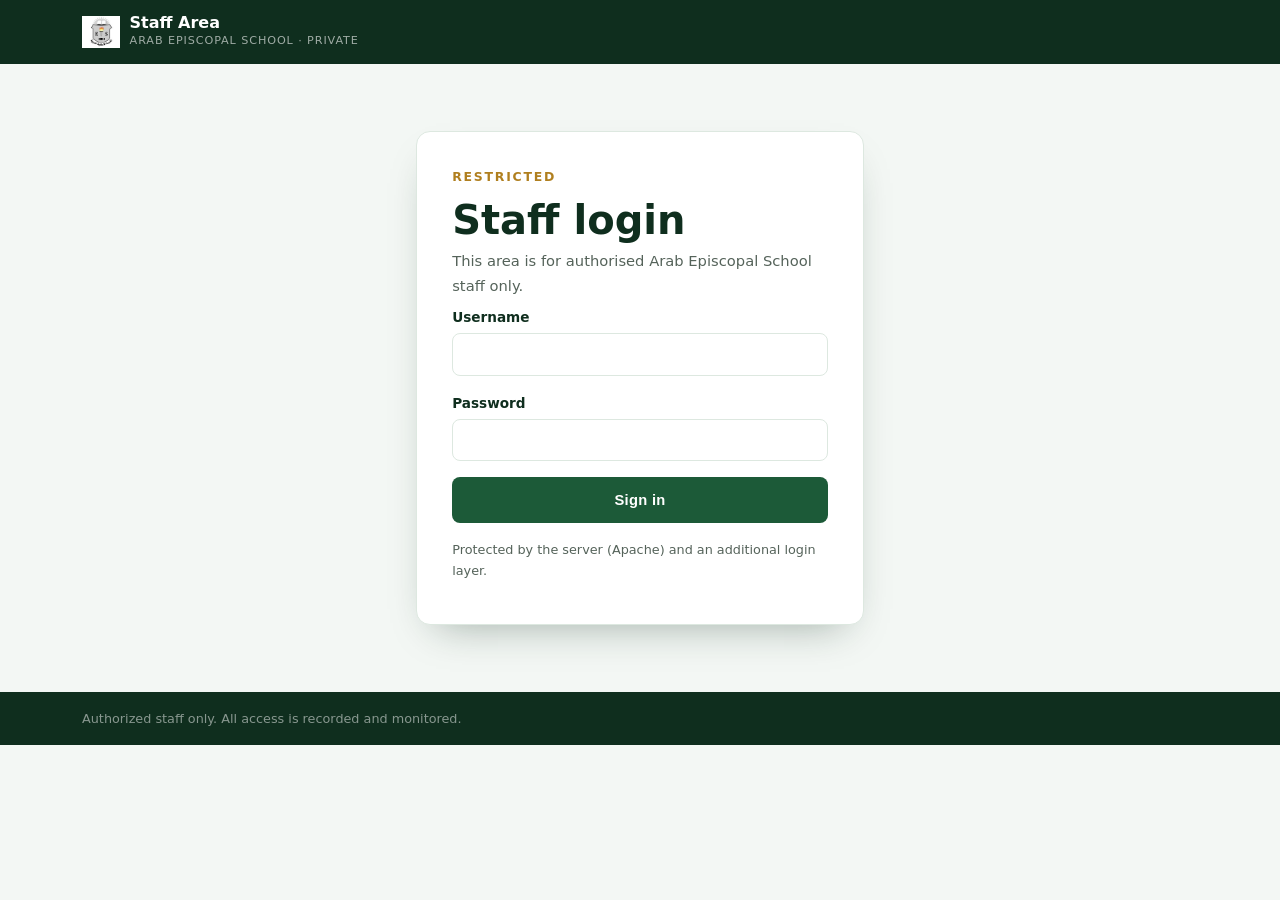
==== admin/index.html @ 44fc80e7 "Deploy Arab Episcopal School static site with secured admin area Responsive, CSP-hardened public sit" ====
<!DOCTYPE html>
<html lang="en">
<head>
  <meta charset="utf-8">
  <meta name="viewport" content="width=device-width, initial-scale=1">
  <meta name="robots" content="noindex, nofollow">
  <title>Staff Area — Arab Episcopal School</title>
  <link rel="icon" type="image/png" href="../images/logo.png">
  <link rel="stylesheet" href="../css/styles.css">
  <script src="../js/config.js" defer></script>
  <script src="js/bcrypt.js" defer></script>
  <script src="../js/auth.js" defer></script>
  <script src="js/admin.js" defer></script>
</head>
<body class="admin-body">
  <a class="skip-link" href="#adminMain">Skip to content</a>

  <header class="admin-topbar" id="adminTopbar">
    <div class="container admin-topbar-inner">
      <span class="admin-brand">
        <img src="../images/logo.png" alt="">
        <span><strong>Staff Area</strong><small>Arab Episcopal School &middot; Private</small></span>
      </span>
      <div class="admin-top-right" id="adminTopRight"></div>
    </div>
  </header>

  <main class="admin-main" id="adminMain" tabindex="-1"></main>

  <footer class="admin-foot">
    <div class="container">
      <p>Authorized staff only. All access is recorded and monitored.</p>
    </div>
  </footer>
</body>
</html>
---- css/styles.css ----
/* ==========================================================================
   Arab Episcopal School — Walker-inspired theme (green)
   Mobile-first. Breakpoints: 640px, 900px, 1200px
   ========================================================================== */

:root {
  --green-deep: #0f2e1e;
  --green: #1c5a38;
  --green-mid: #2e7d50;
  --green-soft: #e8f2ec;
  --gold: #d9a441;
  --gold-dark: #b07f1f;
  --ink: #17231c;
  --body: #55635a;
  --paper: #ffffff;
  --paper-soft: #f3f7f4;
  --line: #dde8e0;
  --white: #ffffff;
  --focus: #1e7fbf;
  --radius: 14px;
  --shadow: 0 18px 40px -20px rgba(15, 46, 30, 0.4);
  --font-sans: "Inter", system-ui, -apple-system, "Segoe UI", Roboto, "Helvetica Neue", Arial, sans-serif;
  --font-serif: "Cormorant Garamond", Georgia, "Times New Roman", serif;
}

* { box-sizing: border-box; }

html { scroll-behavior: smooth; scroll-padding-top: 96px; }

body {
  margin: 0;
  font-family: var(--font-sans);
  color: var(--ink);
  background: var(--paper);
  line-height: 1.65;
  font-size: 1rem;
  -webkit-font-smoothing: antialiased;
}

h1, h2, h3, h4 { line-height: 1.18; color: var(--green-deep); margin: 0 0 0.6em; font-weight: 900; }
h1 { font-size: clamp(2.1rem, 6vw, 3.6rem); }
h2 { font-size: clamp(1.6rem, 4vw, 2.5rem); }
h3 { font-size: 1.25rem; }
h4 { font-size: 1.05rem; }
p { margin: 0 0 1em; }
a { color: var(--green); }
img, svg, video, iframe { max-width: 100%; display: block; }

:focus-visible {
  outline: 3px solid var(--focus);
  outline-offset: 2px;
  border-radius: 4px;
}

.container { width: 100%; max-width: 1180px; margin-inline: auto; padding-inline: clamp(1rem, 4vw, 2rem); }

.visually-hidden {
  position: absolute; width: 1px; height: 1px;
  overflow: hidden; clip: rect(0 0 0 0); white-space: nowrap;
  clip-path: inset(50%);
}

.skip-link {
  position: absolute; left: 1rem; top: -3rem;
  background: var(--green); color: #fff; padding: 0.6rem 1rem;
  border-radius: 0 0 8px 8px; text-decoration: none; z-index: 120;
  transition: top 0.15s ease;
}
.skip-link:focus { top: 0; }

.eyebrow {
  text-transform: uppercase; letter-spacing: 0.14em; font-size: 0.78rem;
  font-weight: 800; color: var(--gold-dark); margin-bottom: 0.6rem;
}

.serif { font-family: var(--font-serif); font-weight: 700; }

.section { padding-block: clamp(3.5rem, 8vw, 6rem); }
.section-tint { background: var(--paper-soft); }
.section-dark { background: var(--green-deep); color: rgba(255, 255, 255, 0.85); }
.section-dark h2, .section-dark h3 { color: var(--white); }
.section-dark .eyebrow { color: var(--gold); }
.section-head { max-width: 760px; margin-bottom: 2.4rem; }
.section-head.center { margin-inline: auto; text-align: center; }
.section-head p { color: var(--body); font-size: 1.05rem; }

/* ---------- Buttons ---------- */
.btn {
  display: inline-block; padding: 0.8rem 1.6rem; border-radius: 8px;
  text-decoration: none; font-weight: 800; font-size: 0.92rem; letter-spacing: 0.02em;
  border: 2px solid transparent; transition: transform 0.12s ease, background 0.12s ease, color 0.12s ease;
  text-align: center;
}
.btn:hover { transform: translateY(-2px); }
.btn-primary { background: var(--green); color: var(--white); }
.btn-primary:hover { background: var(--green-mid); }
.btn-accent { background: var(--gold); color: var(--green-deep); }
.btn-accent:hover { background: var(--gold-dark); color: var(--white); }
.btn-outline { background: transparent; color: var(--white); border-color: var(--white); }
.btn-outline:hover { background: rgba(255, 255, 255, 0.14); }
.btn-ghost { background: transparent; color: var(--green); border-color: var(--green); }
.btn-ghost:hover { background: var(--green-soft); }

/* ---------- Header ---------- */
.site-header {
  position: sticky; top: 0; z-index: 90;
  background: rgba(255, 255, 255, 0.96);
  backdrop-filter: blur(10px);
  border-bottom: 1px solid var(--line);
}
.header-inner { display: flex; align-items: center; gap: 1rem; min-height: 76px; }

.brand { display: flex; align-items: center; gap: 0.7rem; text-decoration: none; color: inherit; }
.brand img { width: 46px; height: auto; }
.brand-name strong { display: block; font-size: 1.02rem; color: var(--green-deep); font-weight: 900; line-height: 1.15; }
.brand-name small { font-size: 0.74rem; color: var(--body); letter-spacing: 0.08em; text-transform: uppercase; }

.header-toplinks { display: none; margin-left: auto; }
.header-toplinks ul { list-style: none; margin: 0; padding: 0; display: flex; gap: 1.2rem; }
.header-toplinks a {
  font-size: 0.85rem; font-weight: 800; text-transform: uppercase; letter-spacing: 0.08em;
  text-decoration: none; color: var(--green);
}
.header-toplinks a:hover { color: var(--green-mid); }

.nav-toggle {
  display: flex; flex-direction: column; justify-content: center; gap: 5px;
  width: 46px; height: 46px; padding: 11px; margin-left: auto;
  background: none; border: 1px solid var(--line); border-radius: 10px; cursor: pointer;
}
.nav-toggle-bar { height: 2px; width: 100%; background: var(--green); border-radius: 2px; transition: transform 0.2s ease, opacity 0.2s ease; }
.nav-toggle[aria-expanded="true"] .nav-toggle-bar:nth-child(2) { opacity: 0; }
.nav-toggle[aria-expanded="true"] .nav-toggle-bar:nth-child(1) { transform: translateY(7px) rotate(45deg); }
.nav-toggle[aria-expanded="true"] .nav-toggle-bar:nth-child(3) { transform: translateY(-7px) rotate(-45deg); }

/* Full-screen menu overlay */
.menu-overlay {
  position: fixed; inset: 0; z-index: 100;
  background: var(--green-deep);
  color: rgba(255, 255, 255, 0.9);
  padding: 1.5rem clamp(1rem, 4vw, 2rem) 3rem;
  overflow-y: auto;
  opacity: 0; visibility: hidden; transform: translateY(-12px);
  transition: opacity 0.28s ease, transform 0.28s ease, visibility 0.28s;
}
.menu-overlay.is-open { opacity: 1; visibility: visible; transform: translateY(0); }
.menu-overlay-head { display: flex; align-items: center; justify-content: space-between; max-width: 1180px; margin-inline: auto; }
.menu-overlay-head .brand-name strong { color: var(--white); }
.menu-overlay-head .brand-name small { color: rgba(255, 255, 255, 0.6); }
.menu-close { background: none; border: 1px solid rgba(255, 255, 255, 0.35); color: var(--white); font-size: 1.5rem; line-height: 1; width: 46px; height: 46px; border-radius: 10px; cursor: pointer; }
.menu-cols { display: grid; gap: 2rem; max-width: 1180px; margin: 2.5rem auto 0; }
.menu-col-title {
  text-transform: uppercase; letter-spacing: 0.16em; font-size: 0.8rem; font-weight: 800;
  color: var(--gold); margin-bottom: 0.9rem;
}
.menu-col ul { list-style: none; margin: 0; padding: 0; }
.menu-col li { border-bottom: 1px solid rgba(255, 255, 255, 0.12); }
.menu-col a {
  display: block; padding: 0.8rem 0.15rem; color: var(--white); text-decoration: none;
  font-size: 1.15rem; font-weight: 700; font-family: var(--font-serif);
}
.menu-col a:hover { color: var(--gold); }

/* ---------- Page hero (inner pages) ---------- */
.page-hero {
  background: linear-gradient(150deg, var(--green-deep) 0%, var(--green) 80%);
  color: var(--white); padding: clamp(3.5rem, 9vw, 6rem) 0;
}
.page-hero .container { max-width: 900px; }
.page-hero h1 { color: var(--white); margin-bottom: 0.4rem; }
.page-hero .eyebrow { color: var(--gold); }
.page-hero p.sub { color: rgba(255, 255, 255, 0.82); font-size: 1.08rem; max-width: 60ch; }
.breadcrumb { font-size: 0.82rem; color: rgba(255, 255, 255, 0.7); margin-bottom: 1rem; }
.breadcrumb a { color: var(--gold); text-decoration: none; }

/* ---------- Hero slider (home) ---------- */
.hero { position: relative; color: var(--white); overflow: hidden; background: var(--green-deep); }
.hero-slide {
  position: relative; min-height: clamp(420px, 78vh, 640px);
  display: flex; align-items: center;
  background-size: cover; background-position: center 30%;
}
.hero-slide::before {
  content: ""; position: absolute; inset: 0;
  background: linear-gradient(90deg, rgba(9, 30, 19, 0.82) 0%, rgba(9, 30, 19, 0.45) 55%, rgba(9, 30, 19, 0.25) 100%);
}
.hero-copy { position: relative; max-width: 720px; padding-block: clamp(4rem, 10vw, 7rem); }
.hero-copy .eyebrow { color: var(--gold); }
.hero-copy h1 { color: var(--white); font-family: var(--font-serif); font-weight: 700; }
.hero-copy h1 em { color: var(--gold); font-style: italic; }
.hero-copy .lede { color: rgba(255, 255, 255, 0.85); font-size: clamp(1.05rem, 2.4vw, 1.28rem); max-width: 52ch; }
.hero-actions { display: flex; flex-wrap: wrap; gap: 0.8rem; }

.hero-slider { position: relative; }
.hero-slide:not(.is-active) { position: absolute; inset: 0; opacity: 0; pointer-events: none; }
.hero-slide.is-active { opacity: 1; }
.hero-slider.transition .hero-slide { transition: opacity 0.8s ease; }

.hero-nav { position: absolute; inset-inline: 0; bottom: 0; z-index: 5; }
.hero-dots { position: absolute; bottom: 1.4rem; left: clamp(1rem, 4vw, 2rem); display: flex; gap: 0.6rem; }
.hero-dots button {
  width: 34px; height: 4px; border: 0; padding: 0; cursor: pointer;
  background: rgba(255, 255, 255, 0.35); border-radius: 2px; transition: background 0.2s ease;
}
.hero-dots button.is-active { background: var(--gold); }
.hero-arrows { position: absolute; right: clamp(1rem, 4vw, 2rem); bottom: 0.9rem; display: flex; gap: 0.6rem; }
.hero-arrows button {
  width: 44px; height: 44px; border-radius: 50%; cursor: pointer;
  background: rgba(9, 30, 19, 0.55); color: var(--white); border: 1px solid rgba(255, 255, 255, 0.4);
  font-size: 1.15rem; line-height: 1; transition: background 0.15s ease;
}
.hero-arrows button:hover { background: var(--green); }

.hero-strip {
  position: relative; z-index: 4; display: flex; flex-wrap: wrap;
  background: rgba(9, 30, 19, 0.55); border-top: 1px solid rgba(255, 255, 255, 0.18);
}
.hero-strip span {
  flex: 1 1 25%; padding: 1.05rem 1rem; text-align: center;
  font-weight: 900; font-size: clamp(1rem, 2.4vw, 1.2rem); color: var(--gold);
  border-right: 1px solid rgba(255, 255, 255, 0.18);
  text-transform: uppercase; letter-spacing: 0.06em;
}
.hero-strip span small { display: block; font-size: 0.7rem; color: rgba(255, 255, 255, 0.75); font-weight: 700; letter-spacing: 0.08em; }
.hero-strip span:last-child { border-right: 0; }

/* ---------- We Believe band ---------- */
.we-believe { position: relative; background: var(--paper); }
.we-believe-inner { display: grid; gap: 2rem; align-items: center; }
.we-believe-text .lead-statement { font-family: var(--font-serif); font-size: clamp(1.8rem, 4.5vw, 3rem); line-height: 1.15; color: var(--green-deep); font-weight: 700; margin-bottom: 0.6em; }
.we-believe-text .lead-statement em { color: var(--green); font-style: italic; }
.we-believe-facts { display: grid; gap: 1rem; }
.fact-chip {
  background: var(--green-soft); border-left: 4px solid var(--green); border-radius: 10px;
  padding: 1rem 1.2rem; font-weight: 700; color: var(--green-deep);
}

/* ---------- Video banner ---------- */
.video-banner { background: var(--green-deep); color: var(--white); padding-block: 0; }
.video-banner .container { display: grid; gap: 2rem; align-items: center; padding-block: clamp(3rem, 7vw, 5rem); }
.video-banner .eyebrow { color: var(--gold); }
.video-banner h2 { color: var(--white); font-family: var(--font-serif); font-weight: 700; }
.video-banner p { color: rgba(255, 255, 255, 0.82); max-width: 50ch; }
.video-frame { position: relative; width: 100%; aspect-ratio: 16 / 9; background: #000; border-radius: 14px; overflow: hidden; box-shadow: 0 30px 60px -25px rgba(0, 0, 0, 0.6); }
.video-frame iframe { position: absolute; inset: 0; width: 100%; height: 100%; border: 0; }

/* ---------- Value cards ---------- */
.value-grid { display: grid; gap: 1.2rem; }
.value-card {
  position: relative; border-radius: var(--radius); overflow: hidden; min-height: 320px;
  display: flex; align-items: flex-end; color: var(--white);
  background-size: cover; background-position: center;
  box-shadow: var(--shadow); text-decoration: none;
}
.value-card::before { content: ""; position: absolute; inset: 0; background: linear-gradient(180deg, rgba(9, 30, 19, 0.05) 30%, rgba(9, 30, 19, 0.88) 100%); }
.value-card-body { position: relative; padding: 1.6rem; }
.value-number { font-family: var(--font-serif); font-size: 2.6rem; font-weight: 700; color: var(--gold); line-height: 1; display: block; margin-bottom: 0.4rem; }
.value-card h3 { color: var(--white); text-transform: uppercase; letter-spacing: 0.06em; font-size: 1.1rem; margin-bottom: 0.3rem; }
.value-card p { color: rgba(255, 255, 255, 0.85); font-size: 0.95rem; margin-bottom: 0.7rem; }
.value-card .card-link { color: var(--gold); font-weight: 800; font-size: 0.88rem; text-transform: uppercase; letter-spacing: 0.08em; }

/* ---------- Stats / cutout band ---------- */
.stats-band { background: linear-gradient(140deg, var(--green) 0%, var(--green-deep) 78%); color: var(--white); padding-block: clamp(3rem, 7vw, 5rem); }
.stats-band .container { display: grid; gap: 2.5rem; align-items: center; }
.stats-band h2 { color: var(--white); font-family: var(--font-serif); font-weight: 700; }
.stats-band h2 em { color: var(--gold); font-style: italic; }
.stats-array { display: grid; grid-template-columns: 1fr 1fr; gap: 1rem; }
.stat-block {
  background: rgba(255, 255, 255, 0.1); border: 1px solid rgba(255, 255, 255, 0.22);
  border-radius: 14px; padding: 1.4rem 1.2rem; text-align: center;
}
.stat-block .num { font-family: var(--font-serif); font-size: clamp(2.2rem, 5vw, 3rem); font-weight: 700; color: var(--gold); line-height: 1; }
.stat-block .lbl { font-size: 0.78rem; text-transform: uppercase; letter-spacing: 0.1em; color: rgba(255, 255, 255, 0.85); }
.stat-note { font-size: 0.85rem; color: rgba(255, 255, 255, 0.7); margin-top: 1rem; }

/* ---------- Photo showcases ---------- */
.photo-grid { display: grid; gap: 1rem; }
.photo-item { position: relative; margin: 0; border-radius: var(--radius); overflow: hidden; box-shadow: var(--shadow); aspect-ratio: 4 / 3; background: var(--green-soft); }
.photo-item img { width: 100%; height: 100%; object-fit: cover; transition: transform 0.4s ease; }
.photo-item:hover img { transform: scale(1.05); }
.photo-item figcaption {
  position: absolute; inset-inline: 0; bottom: 0; padding: 2.2rem 1rem 0.8rem;
  background: linear-gradient(180deg, transparent, rgba(9, 30, 19, 0.82));
  color: var(--white); font-size: 0.88rem; font-weight: 700;
}

/* Auto-rotating featured slider */
.feature-slider { position: relative; overflow: hidden; }
.feature-slide { position: relative; border-radius: var(--radius); overflow: hidden; aspect-ratio: 16 / 9; background: var(--green-soft); }
.feature-slide img { width: 100%; height: 100%; object-fit: cover; }
.feature-slide:not(.is-active) { display: none; }
.feature-slide .f-caption {
  position: absolute; inset-inline: 0; bottom: 0; padding: 3rem 1.4rem 1.2rem;
  background: linear-gradient(180deg, transparent, rgba(9, 30, 19, 0.85));
  color: var(--white); font-family: var(--font-serif); font-size: 1.4rem; font-weight: 700;
}
.feature-slider .f-thumbs { position: absolute; bottom: 0.8rem; left: 0; right: 0; display: flex; gap: 0.5rem; padding: 0 1.4rem; z-index: 3; }
.feature-slider .f-thumbs button {
  flex: 1; height: 3px; border: 0; padding: 0; cursor: pointer; border-radius: 2px;
  background: rgba(255, 255, 255, 0.4); transition: background 0.2s ease;
}
.feature-slider .f-thumbs button.is-active { background: var(--gold); }

/* ---------- Two-col / prose ---------- */
.two-col { display: grid; gap: 2rem; }
.prose p { color: var(--body); }
.prose strong { color: var(--ink); }
.photo-duo { display: grid; gap: 1rem; }
.photo-duo figure { margin: 0; border-radius: var(--radius); overflow: hidden; box-shadow: var(--shadow); }
.photo-duo img { width: 100%; height: 100%; object-fit: cover; aspect-ratio: 4 / 3; }
.photo-duo.at-50 figure:nth-child(2) { margin-top: 2rem; }

/* ---------- Mission section ---------- */
.mission-statement {
  background: var(--green-soft); border-radius: var(--radius); border-top: 6px solid var(--green);
  padding: clamp(1.6rem, 5vw, 3rem); margin-top: 1.5rem;
}
.mission-statement p { font-family: var(--font-serif); font-size: clamp(1.25rem, 3vw, 1.7rem); font-weight: 700; color: var(--green-deep); line-height: 1.35; margin: 0; }
.mission-statement p em { color: var(--green); }

/* ---------- Divisions cards ---------- */
.div-grid { display: grid; gap: 1.2rem; }
.div-card {
  border-radius: var(--radius); overflow: hidden; box-shadow: var(--shadow);
  background: var(--white); border: 1px solid var(--line); display: flex; flex-direction: column;
}
.div-card figure { margin: 0; aspect-ratio: 16 / 9; overflow: hidden; }
.div-card img { width: 100%; height: 100%; object-fit: cover; transition: transform 0.4s ease; }
.div-card:hover img { transform: scale(1.05); }
.div-card-body { padding: 1.5rem; display: flex; flex-direction: column; flex: 1; }
.div-card-body h3 { color: var(--green); text-transform: uppercase; letter-spacing: 0.05em; font-size: 1.08rem; }
.div-card-body p { color: var(--body); font-size: 0.96rem; }
.div-card-body .btn { margin-top: auto; align-self: flex-start; }

/* ---------- Tab panel (divisions) ---------- */
.tab-panel { display: grid; gap: 1.5rem; }
.tab-list { display: flex; flex-wrap: wrap; gap: 0.5rem; list-style: none; margin: 0; padding: 0; }
.tab-list button {
  border: 1px solid var(--line); background: var(--white); color: var(--green-deep);
  padding: 0.65rem 1.1rem; border-radius: 999px; font-weight: 800; font-size: 0.9rem;
  cursor: pointer; transition: background 0.15s ease, color 0.15s ease, border-color 0.15s ease;
}
.tab-list button:hover { border-color: var(--green); }
.tab-list button.is-active { background: var(--green); border-color: var(--green); color: var(--white); }
.tab-pane { display: none; }
.tab-pane.is-active { display: grid; gap: 1.6rem; align-items: center; }
.tab-pane .pane-media { border-radius: var(--radius); overflow: hidden; box-shadow: var(--shadow); aspect-ratio: 16 / 9; }
.tab-pane .pane-media img { width: 100%; height: 100%; object-fit: cover; }
.tab-pane h3 { color: var(--green); text-transform: uppercase; letter-spacing: 0.05em; }
.tab-pane p { color: var(--body); }
.tab-pane ul.tick-list { margin-top: 0.4rem; }

/* ---------- CTA band ---------- */
.cta-band {
  position: relative; overflow: hidden; color: var(--white);
  background-size: cover; background-position: center;
  padding-block: clamp(4rem, 9vw, 6.5rem); text-align: center;
}
.cta-band::before { content: ""; position: absolute; inset: 0; background: linear-gradient(180deg, rgba(9, 30, 19, 0.78), rgba(9, 30, 19, 0.9)); }
.cta-band .container { position: relative; }
.cta-band .eyebrow { color: var(--gold); }
.cta-band h2 { color: var(--white); font-family: var(--font-serif); font-weight: 700; }
.cta-band p.lede { color: rgba(255, 255, 255, 0.85); max-width: 54ch; margin-inline: auto; }
.cta-actions { display: flex; flex-wrap: wrap; gap: 0.8rem; justify-content: center; margin-top: 1.5rem; }

/* ---------- News cards ---------- */
.news-grid { display: grid; gap: 1.2rem; }
.news-card {
  border-left: 4px solid var(--gold); background: var(--white);
  border-radius: 0 var(--radius) var(--radius) 0; border-top: 1px solid var(--line); border-bottom: 1px solid var(--line); border-right: 1px solid var(--line);
  padding: 1.2rem 1.4rem; box-shadow: var(--shadow);
}
.news-date { font-size: 0.75rem; font-weight: 800; color: var(--gold-dark); text-transform: uppercase; letter-spacing: 0.09em; }
.news-card h3 { font-size: 1.05rem; margin-bottom: 0.3rem; font-family: var(--font-serif); font-weight: 700; }
.news-card p:last-child { margin: 0; color: var(--body); font-size: 0.95rem; }

/* ---------- Cards (general) ---------- */
.card-grid { display: grid; gap: 1.2rem; }
.card {
  background: var(--white); border: 1px solid var(--line); border-radius: var(--radius);
  padding: 1.8rem; box-shadow: var(--shadow);
}
.card h3 { margin-bottom: 0.5rem; color: var(--green); }
.card p { color: var(--body); }
.card .role { color: var(--gold-dark); font-weight: 800; font-size: 0.85rem; text-transform: uppercase; letter-spacing: 0.06em; margin-bottom: 0.4rem; }

.tick-list { list-style: none; margin: 0; padding: 0; }
.tick-list li { padding-left: 1.6em; position: relative; margin-bottom: 0.5em; color: var(--body); }
.tick-list li::before {
  content: ""; position: absolute; left: 0; top: 0.42em;
  width: 0.78em; height: 0.78em; border-radius: 50%;
  background: radial-gradient(circle at 50% 50%, var(--green) 32%, transparent 33%);
}

/* Timeline */
.timeline { list-style: none; margin: 0; padding: 0; position: relative; }
.timeline::before { content: ""; position: absolute; left: 8px; top: 4px; bottom: 4px; width: 2px; background: var(--line); }
.timeline li { position: relative; padding: 0 0 1.6rem 2.2rem; }
.timeline li::before {
  content: ""; position: absolute; left: 0; top: 6px; width: 18px; height: 18px; border-radius: 50%;
  background: var(--white); border: 4px solid var(--green);
}
.timeline .t-year { font-family: var(--font-serif); font-size: 1.3rem; font-weight: 700; color: var(--green); }
.timeline p { color: var(--body); margin: 0.2rem 0 0; }

/* ---------- Gallery ---------- */
.gallery-grid { display: grid; gap: 1rem; }
.gallery-item { cursor: pointer; position: relative; border-radius: 10px; overflow: hidden; aspect-ratio: 4 / 3; background: var(--green-soft); }
.gallery-item img { width: 100%; height: 100%; object-fit: cover; transition: transform 0.4s ease; }
.gallery-item:hover img { transform: scale(1.06); }
.gallery-item figcaption {
  position: absolute; inset-inline: 0; bottom: 0; padding: 2rem 0.8rem 0.6rem;
  background: linear-gradient(180deg, transparent, rgba(9, 30, 19, 0.8));
  color: var(--white); font-size: 0.82rem; font-weight: 700;
}

.lightbox {
  position: fixed; inset: 0; z-index: 200; background: rgba(9, 20, 14, 0.94);
  display: none; align-items: center; justify-content: center; padding: 1rem;
}
.lightbox.is-open { display: flex; }
.lightbox img { max-width: min(1000px, 92vw); max-height: 82vh; border-radius: 8px; box-shadow: 0 30px 80px rgba(0, 0, 0, 0.6); }
.lightbox-caption { position: absolute; bottom: 1.4rem; left: 0; right: 0; text-align: center; color: rgba(255, 255, 255, 0.9); font-size: 0.95rem; }
.lightbox button.lb-btn {
  position: absolute; background: rgba(255, 255, 255, 0.14); color: var(--white); border: 1px solid rgba(255, 255, 255, 0.3);
  width: 48px; height: 48px; border-radius: 50%; font-size: 1.3rem; cursor: pointer;
}
.lb-close { top: 1rem; right: 1rem; }
.lb-prev { left: 1rem; top: 50%; transform: translateY(-50%); }
.lb-next { right: 1rem; top: 50%; transform: translateY(-50%); }

/* ---------- Contact ---------- */
.contact-grid { display: grid; gap: 1.2rem; }
.contact-card {
  background: var(--white); border: 1px solid var(--line); border-radius: var(--radius);
  padding: 1.5rem; box-shadow: var(--shadow);
}
.contact-card .k { font-size: 0.78rem; font-weight: 800; text-transform: uppercase; letter-spacing: 0.08em; color: var(--gold-dark); }
.contact-card .v { font-size: 1.05rem; font-weight: 700; color: var(--green-deep); margin-top: 0.2rem; }
.contact-card .v a { text-decoration: none; }
.map-frame { border-radius: var(--radius); overflow: hidden; box-shadow: var(--shadow); margin-top: 1rem; }
.map-frame iframe { width: 100%; height: 380px; border: 0; display: block; }

.form-card { background: var(--white); border: 1px solid var(--line); border-radius: var(--radius); padding: clamp(1.4rem, 4vw, 2.2rem); box-shadow: var(--shadow); }
.form-row { display: grid; gap: 1rem; margin-bottom: 1rem; }
.form-field label { display: block; font-size: 0.85rem; font-weight: 800; margin-bottom: 0.3rem; color: var(--green-deep); }
.form-field input, .form-field textarea, .form-field select {
  width: 100%; padding: 0.7rem 0.8rem; border: 1px solid var(--line); border-radius: 8px;
  font-family: inherit; font-size: 0.95rem; color: var(--ink); background: var(--paper);
}
.form-field input:focus, .form-field textarea:focus, .form-field select:focus { outline: 3px solid var(--focus); outline-offset: 0; border-color: var(--focus); }

.well { background: var(--green-soft); border: 1px solid var(--line); border-radius: var(--radius); padding: 1.4rem 1.6rem; }
.well p:last-child { margin-bottom: 0; }

/* ---------- Footer ---------- */
.site-footer { background: var(--green-deep); color: rgba(255, 255, 255, 0.75); padding-block: 3rem 1.6rem; }
.footer-cols { display: grid; gap: 2rem; }
.footer-col h4 { color: var(--gold); text-transform: uppercase; letter-spacing: 0.12em; font-size: 0.85rem; margin-bottom: 0.9rem; }
.footer-col ul { list-style: none; margin: 0; padding: 0; }
.footer-col li { margin-bottom: 0.45rem; }
.footer-col a { color: rgba(255, 255, 255, 0.8); text-decoration: none; font-size: 0.95rem; }
.footer-col a:hover { color: var(--gold); }
.footer-brand img { width: 52px; margin-bottom: 0.6rem; }
.footer-brand p { color: rgba(255, 255, 255, 0.7); font-size: 0.9rem; max-width: 34ch; }
.footer-social { display: flex; gap: 0.6rem; margin-top: 0.8rem; }
.footer-social a {
  display: grid; place-items: center; width: 40px; height: 40px; border-radius: 10px;
  background: rgba(255, 255, 255, 0.12); color: var(--white); text-decoration: none; font-weight: 900;
}
.footer-social a:hover { background: var(--green-mid); }
.footer-bottom { border-top: 1px solid rgba(255, 255, 255, 0.14); margin-top: 2.2rem; padding-top: 1.3rem; display: flex; flex-direction: column; gap: 0.4rem; align-items: center; text-align: center; font-size: 0.85rem; }
.footer-bottom p { margin: 0; }
.staff-login { color: rgba(255, 255, 255, 0.5); text-decoration: none; font-size: 0.8rem; }
.staff-login:hover { color: var(--gold); }

/* ---------- Responsive ---------- */
@media (min-width: 640px) {
  .value-grid { grid-template-columns: 1fr 1fr; }
  .photo-grid { grid-template-columns: repeat(2, 1fr); }
  .two-col { grid-template-columns: 1fr 1fr; }
  .photo-duo { grid-template-columns: 1fr 1fr; }
  .div-grid { grid-template-columns: repeat(2, 1fr); }
  .card-grid { grid-template-columns: repeat(2, 1fr); }
  .news-grid { grid-template-columns: repeat(2, 1fr); }
  .contact-grid { grid-template-columns: repeat(2, 1fr); }
  .gallery-grid { grid-template-columns: repeat(2, 1fr); }
  .stat-block { padding: 1.8rem 1.4rem; }
  .footer-cols { grid-template-columns: repeat(3, 1fr); }
}

@media (min-width: 900px) {
  .header-toplinks { display: block; }
  .nav-toggle { display: none; }
  .menu-overlay { display: none; }
  .stats-band .container { grid-template-columns: 1.1fr 1fr; }
  .we-believe-inner { grid-template-columns: 1.4fr 1fr; }
  .tab-pane.is-active { grid-template-columns: 1fr 1fr; }
  .video-banner .container { grid-template-columns: 1fr 1fr; }
  .card-grid { grid-template-columns: repeat(3, 1fr); }
  .form-row.two { grid-template-columns: 1fr 1fr; }
  .gallery-grid { grid-template-columns: repeat(3, 1fr); }
}

@media (min-width: 1200px) {
  .value-grid { grid-template-columns: repeat(4, 1fr); }
  .photo-grid { grid-template-columns: repeat(3, 1fr); }
  .div-grid { grid-template-columns: repeat(4, 1fr); }
}

/* ---------- Reduced motion ---------- */
@media (prefers-reduced-motion: reduce) {
  *, *::before, *::after { animation: none !important; transition: none !important; }
  html { scroll-behavior: auto; }
}

/* ==========================================================================
   Background image utilities (replaces inline style="" so the CSP stays strict)
   ========================================================================== */
.bg-kindergarten        { background-image: url('../images/kindergarten.jpg'); }
.bg-kids-and-kites      { background-image: url('../images/kids-and-kites.jpg'); }
.bg-christmas-2016a     { background-image: url('../images/christmas-2016a.jpg'); }
.bg-classroom-1         { background-image: url('../images/classroom-1.jpg'); }
.bg-blue-day            { background-image: url('../images/blue-day.jpg'); }
.bg-german-visitors     { background-image: url('../images/german-visitors.jpg'); }
.bg-solar-panels        { background-image: url('../images/solar-panels.jpg'); }
.bg-second-grade        { background-image: url('../images/second-grade.jpg'); }
.bg-petra               { background-image: url('../images/petra.jpg'); }
.bg-easter              { background-image: url('../images/easter.jpg'); }
.bg-guest-visit         { background-image: url('../images/guest-visit.jpg'); }

/* ---------- Layout / spacing utilities ---------- */
.m-0 { margin: 0 !important; }
.mb-xs { margin-bottom: 0.4rem !important; }
.mt-s { margin-top: 1.1rem !important; }
.mt-m { margin-top: 1.4rem !important; }
.mt-l { margin-top: 2rem !important; }
.section.section-pad-sm { padding-block: 2rem; }

.text-body { color: var(--body); }
.text-green-deep { color: var(--green-deep); }
.text-light { color: rgba(255, 255, 255, 0.85); }
.maxw-48 { max-width: 48ch; }
.maxw-52 { max-width: 52ch; }
.maxw-54 { max-width: 54ch; }
.inline-flex { display: inline-flex; flex-wrap: wrap; gap: 0.6rem; }
.u-auto-x { margin-inline: auto; }

/* ---------- Announcement bar (top of public pages) ---------- */
.announcement-bar {
  display: block; text-align: center;
  background: var(--green); color: #fff;
  padding: 0.6rem 1rem; font-weight: 700; font-size: 0.9rem;
  text-decoration: none; line-height: 1.4;
}
.announcement-bar:hover { background: var(--green-mid); color: #fff; }
.announcement-bar-static { display: block; position: static; margin: 0 0 1rem; }

/* ---------- Contact form status ---------- */
.form-status {
  margin-top: 1rem; padding: 0.75rem 1rem; border-radius: 8px;
  font-weight: 700; font-size: 0.9rem;
  background: var(--green-soft); color: var(--green-deep);
}
.form-status.is-error { background: #fbe9e9; color: #b23a3a; }
.form-status.is-ok { background: var(--green-soft); color: var(--green); }

/* ==========================================================================
   Staff Area (admin dashboard) — private pages only
   ========================================================================== */
.admin-body { background: var(--paper-soft); }
.admin-topbar { position: sticky; top: 0; z-index: 90; background: var(--green-deep); }
.admin-topbar-inner { display: flex; align-items: center; justify-content: space-between; gap: 1rem; min-height: 64px; }
.admin-brand { display: flex; align-items: center; gap: 0.6rem; color: #fff; }
.admin-brand img { width: 38px; height: auto; }
.admin-brand strong { display: block; color: #fff; font-size: 1rem; line-height: 1.15; }
.admin-brand small { display: block; color: rgba(255, 255, 255, 0.6); font-size: 0.7rem; text-transform: uppercase; letter-spacing: 0.08em; }
.admin-top-right { display: flex; align-items: center; gap: 0.6rem; flex-wrap: wrap; }
.admin-session-chip { font-size: 0.78rem; color: rgba(255, 255, 255, 0.85); background: rgba(255, 255, 255, 0.12); padding: 0.35rem 0.7rem; border-radius: 999px; }
.admin-logout {
  background: none; border: 1px solid rgba(255, 255, 255, 0.35); color: #fff;
  padding: 0.45rem 0.9rem; border-radius: 8px; cursor: pointer; font-weight: 800; font-size: 0.85rem;
}
.admin-logout:hover { background: rgba(255, 255, 255, 0.12); }
.admin-main { padding: clamp(1.5rem, 4vw, 2.5rem) 0 3rem; outline: none; }
.admin-foot { background: var(--green-deep); color: rgba(255, 255, 255, 0.5); padding: 1rem 0; font-size: 0.8rem; }
.admin-foot p { margin: 0; }

.admin-card {
  background: var(--white); border: 1px solid var(--line); border-radius: var(--radius);
  padding: 1.5rem 1.6rem; box-shadow: var(--shadow); margin-bottom: 1.2rem;
}
.admin-card h3 { color: var(--green); font-size: 1.1rem; margin-bottom: 0.4rem; }
.admin-card h4 { font-size: 0.95rem; margin: 1.1rem 0 0.3rem; color: var(--green-deep); }
.admin-muted { color: var(--body); font-size: 0.92rem; margin-bottom: 0.5rem; }
.admin-note { margin-top: 1rem; font-size: 0.8rem; }
.admin-card code, .admin-muted code { background: var(--green-soft); padding: 0.1rem 0.35rem; border-radius: 4px; font-size: 0.85em; }
.login-error { color: #a33; font-weight: 700; }
.admin-btn-block { width: 100%; }
.admin-lock-count { font-family: var(--font-serif); font-size: 2.2rem; font-weight: 700; color: var(--gold-dark); margin: 0.3rem 0; }

.admin-login-wrap { max-width: 480px; margin: 3vh auto 0; padding-inline: 1rem; }
.admin-login-card { padding: clamp(1.5rem, 4vw, 2.2rem); }
.admin-login-card h2 { margin-bottom: 0.3rem; }
.admin-login-card .form-field { margin-bottom: 1rem; }

.admin-head { margin-bottom: 1.4rem; }
.admin-head h1 { margin-bottom: 0.1rem; }
.admin-nav { display: flex; flex-wrap: wrap; gap: 0.5rem; margin-bottom: 1.5rem; }
.admin-tab {
  border: 1px solid var(--line); background: var(--white); color: var(--green-deep);
  padding: 0.6rem 1.1rem; border-radius: 999px; font: inherit; font-weight: 800; font-size: 0.9rem;
  cursor: pointer; transition: background 0.15s ease, color 0.15s ease;
}
.admin-tab:hover { border-color: var(--green); }
.admin-tab.is-active { background: var(--green); border-color: var(--green); color: var(--white); }

.admin-card-grid { display: grid; gap: 1rem; }
.admin-big { font-family: var(--font-serif); font-size: 2rem; font-weight: 700; color: var(--green); line-height: 1.1; }
.admin-big.ok { color: var(--green-mid); }
.admin-big.warn { color: var(--gold-dark); }
.admin-big.bad { color: #b23a3a; }
.admin-actions { display: flex; flex-wrap: wrap; gap: 0.7rem; margin-top: 1.2rem; }
.admin-link { background: none; border: 0; color: var(--green); font: inherit; font-size: 0.85rem; font-weight: 800; text-decoration: underline; cursor: pointer; padding: 0; }

.admin-msg { padding: 1.1rem 1.3rem; }
.admin-msg-meta { font-size: 0.85rem; color: var(--body); margin-bottom: 0.4rem; }
.admin-msg-body { color: var(--ink); white-space: pre-wrap; margin-bottom: 0.4rem; }

.admin-steps { margin: 0.4rem 0 0 1.1rem; padding: 0; color: var(--body); font-size: 0.92rem; }
.admin-steps li { margin-bottom: 0.5rem; }

.admin-code { background: var(--green-deep); color: var(--green-soft); padding: 1rem; border-radius: 8px; overflow: auto; font-size: 0.84rem; line-height: 1.5; white-space: pre-wrap; }
.admin-code-block textarea {
  width: 100%; box-sizing: border-box; min-height: 2.6em; font-family: inherit; font-size: 0.9rem;
  background: var(--green-deep); color: var(--green-soft); border: 1px solid var(--line); border-radius: 8px; padding: 0.6rem 0.7rem;
}

.audit-score { font-family: var(--font-serif); font-size: 1.25rem; font-weight: 700; margin: 0.2rem 0; }
.audit-score.ok { color: var(--green-mid); }
.audit-score.bad { color: #b23a3a; }
.admin-audit-page h3 { display: flex; align-items: center; gap: 0.6rem; flex-wrap: wrap; }
.audit-chip { font-size: 0.72rem; padding: 0.2rem 0.55rem; border-radius: 999px; font-weight: 800; }
.audit-chip.ok { background: var(--green-soft); color: var(--green-mid); }
.audit-chip.bad { background: #fbe9e9; color: #b23a3a; }
.admin-check-list { margin: 0.6rem 0 0; padding-left: 1.1rem; font-size: 0.9rem; }
.admin-check-list.info { color: var(--body); }
.admin-check-list.bad { color: #b23a3a; }

.strength-ok { color: var(--green-mid) !important; }
.strength-mid { color: var(--gold-dark) !important; }
.strength-bad { color: #b23a3a !important; }
.badtext { color: #b23a3a; }

@media (min-width: 700px) { .admin-card-grid { grid-template-columns: repeat(2, 1fr); } }
@media (min-width: 1080px) { .admin-card-grid { grid-template-columns: repeat(4, 1fr); } }

/* ==========================================================================
   404 page
   ========================================================================== */
.notfound { text-align: center; padding: 5rem 0 4rem; }
.notfound .nf-code { font-family: var(--font-serif); font-size: clamp(3rem, 12vw, 6rem); font-weight: 700; color: var(--green); line-height: 1; }
.notfound h1 { margin: 0.4rem 0; }

/* ==========================================================================
   Small-screen refinements
   ========================================================================== */
@media (max-width: 639px) {
  .hero-strip span {
    flex: 1 1 50%; border-bottom: 1px solid rgba(255, 255, 255, 0.18);
  }
  .hero-strip span:nth-child(n+3) { border-bottom: 0; }
  .hero-strip span:nth-child(2n) { border-right: 0; }
}

@media (max-width: 640px) {
  .lightbox img { max-width: 96vw; }
  .lb-btn { width: 42px; height: 42px; font-size: 1.1rem; }
  .lb-prev { left: 0.6rem; }
  .lb-next { right: 0.6rem; }
}
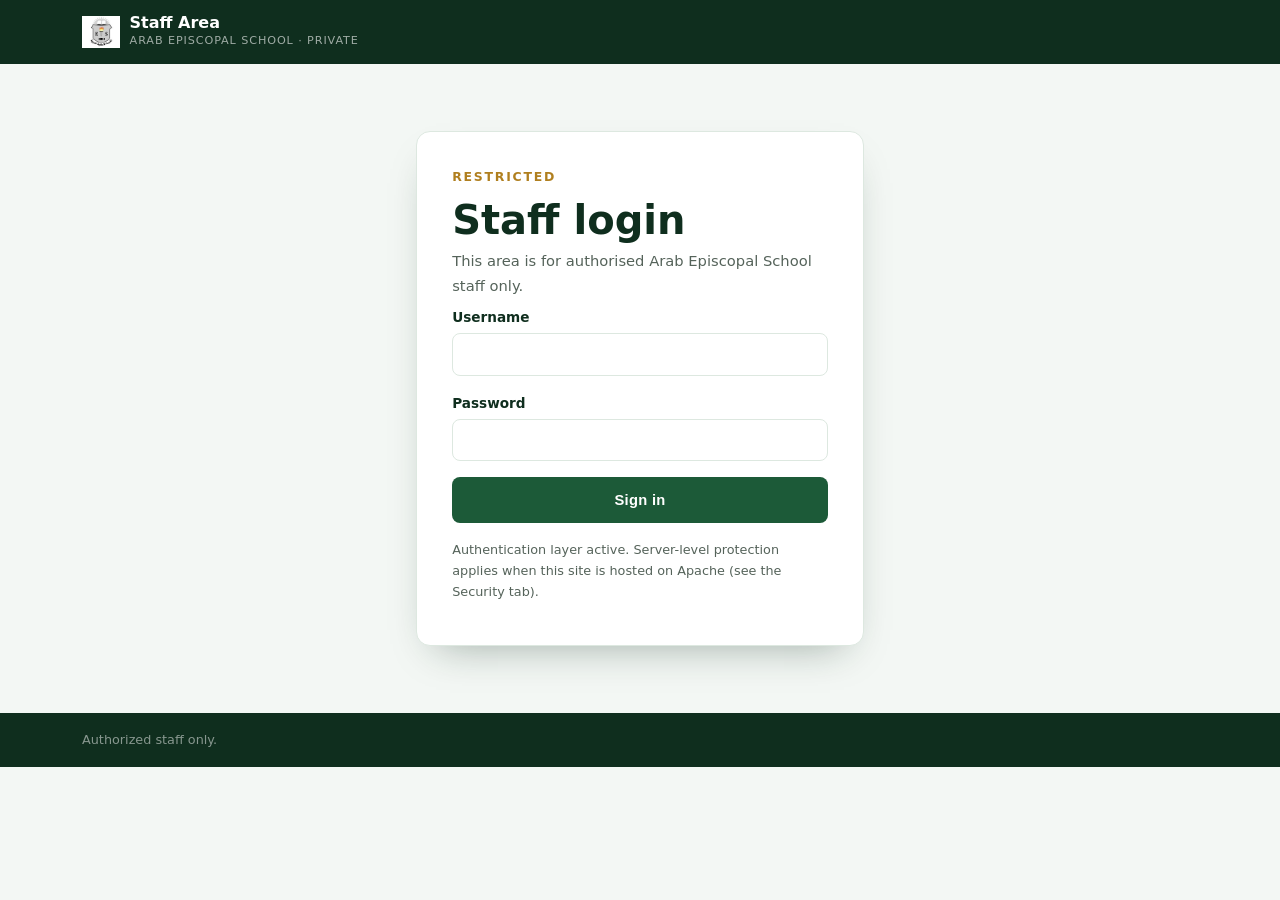
==== commit b309e111: "Harden admin credentials and ship CSP on the live host On GitHub Pages, .htaccess/_headers are ignor" ====
--- a/admin/index.html
+++ b/admin/index.html
@@ -29,7 +29,7 @@
 
   <footer class="admin-foot">
     <div class="container">
-      <p>Authorized staff only. All access is recorded and monitored.</p>
+      <p>Authorized staff only.</p>
     </div>
   </footer>
 </body>
--- a/css/styles.css
+++ b/css/styles.css
@@ -678,4 +678,83 @@
   .lb-btn { width: 42px; height: 42px; font-size: 1.1rem; }
   .lb-prev { left: 0.6rem; }
   .lb-next { right: 0.6rem; }
+}
+
+/* ==========================================================================
+   i18n toolbar (language + text size)
+   ========================================================================== */
+.aes-toolbar {
+  position: relative; z-index: 95;
+  background: var(--green-deep); color: #e8f0ea;
+  border-bottom: 1px solid rgba(255, 255, 255, 0.08);
+}
+.aes-toolbar-inner {
+  display: flex; flex-wrap: wrap; align-items: center;
+  justify-content: space-between; gap: 0.4rem 0.9rem;
+  padding-block: 0.35rem;
+}
+.aes-lang, .aes-fs { display: flex; align-items: center; gap: 0.35rem; }
+.aes-lang-btn, .aes-fs-btn {
+  display: inline-flex; align-items: center; justify-content: center;
+  min-width: 2.2em; padding: 0.24em 0.7em;
+  font-size: 0.78rem; font-weight: 800; line-height: 1.2;
+  letter-spacing: 0.04em; color: var(--gold);
+  background: transparent; border: 1px solid rgba(255, 255, 255, 0.22);
+  border-radius: 999px; cursor: pointer; text-transform: uppercase;
+}
+.aes-lang-btn:hover, .aes-fs-btn:hover,
+.aes-lang-btn:focus-visible, .aes-fs-btn:focus-visible {
+  border-color: var(--gold); color: #fff;
+}
+.aes-lang-btn.is-active {
+  background: var(--gold); border-color: var(--gold); color: var(--green-deep);
+}
+.aes-fs-btn { font-size: 0.9rem; padding: 0.1em 0.62em; }
+
+/* ---------- Text-size engine (rem-based layout scales along) ---------- */
+html:not([data-aes-fs]) { font-size: 16px; }
+html[data-aes-fs="15"] { font-size: 15px; }
+html[data-aes-fs="16"] { font-size: 16px; }
+html[data-aes-fs="17"] { font-size: 17px; }
+html[data-aes-fs="18.5"] { font-size: 18.5px; }
+html[data-aes-fs="20"] { font-size: 20px; }
+
+/* ---------- Arabic typography ---------- */
+html[lang="ar"] {
+  --font-sans: "Noto Kufi Arabic", "Segoe UI", Tahoma, Arial, sans-serif;
+  --font-serif: "Noto Kufi Arabic", "Segoe UI", Tahoma, Georgia, serif;
+}
+html[lang="ar"] body { letter-spacing: normal; }
+
+/* ==========================================================================
+   RTL overrides
+   ========================================================================== */
+html[dir="rtl"] .skip-link { left: auto; right: 1rem; }
+html[dir="rtl"] .header-toplinks { margin-left: 0; margin-right: auto; }
+html[dir="rtl"] .nav-toggle { margin-left: 0; margin-right: auto; }
+html[dir="rtl"] .hero-dots { left: auto; right: clamp(1rem, 4vw, 2rem); }
+html[dir="rtl"] .hero-arrows { right: auto; left: clamp(1rem, 4vw, 2rem); }
+html[dir="rtl"] .hero-strip span { border-right: 0; border-left: 1px solid rgba(255, 255, 255, 0.18); }
+html[dir="rtl"] .hero-strip span:last-child { border-left: 0; }
+html[dir="rtl"] .fact-chip { border-left: 0; border-right: 4px solid var(--green); }
+html[dir="rtl"] .news-card {
+  border-left: 1px solid var(--line); border-right: 4px solid var(--gold);
+  border-radius: var(--radius) 0 0 var(--radius);
+}
+html[dir="rtl"] .tick-list li { padding-left: 0; padding-right: 1.6em; }
+html[dir="rtl"] .tick-list li::before { left: auto; right: 0; }
+html[dir="rtl"] .timeline::before { left: auto; right: 8px; }
+html[dir="rtl"] .timeline li { padding: 0 2.2rem 1.6rem 0; }
+html[dir="rtl"] .timeline li::before { left: auto; right: 0; }
+html[dir="rtl"] .lb-close { right: auto; left: 1rem; }
+html[dir="rtl"] .lb-prev { left: auto; right: 1rem; }
+html[dir="rtl"] .lb-next { right: auto; left: 1rem; }
+
+@media (max-width: 639px) {
+  html[dir="rtl"] .hero-strip span:nth-child(odd) { border-left: 1px solid rgba(255, 255, 255, 0.18); }
+  html[dir="rtl"] .hero-strip span:nth-child(even) { border-left: 0; }
+}
+@media (max-width: 640px) {
+  html[dir="rtl"] .lb-prev { left: auto; right: 0.6rem; }
+  html[dir="rtl"] .lb-next { right: auto; left: 0.6rem; }
 }
